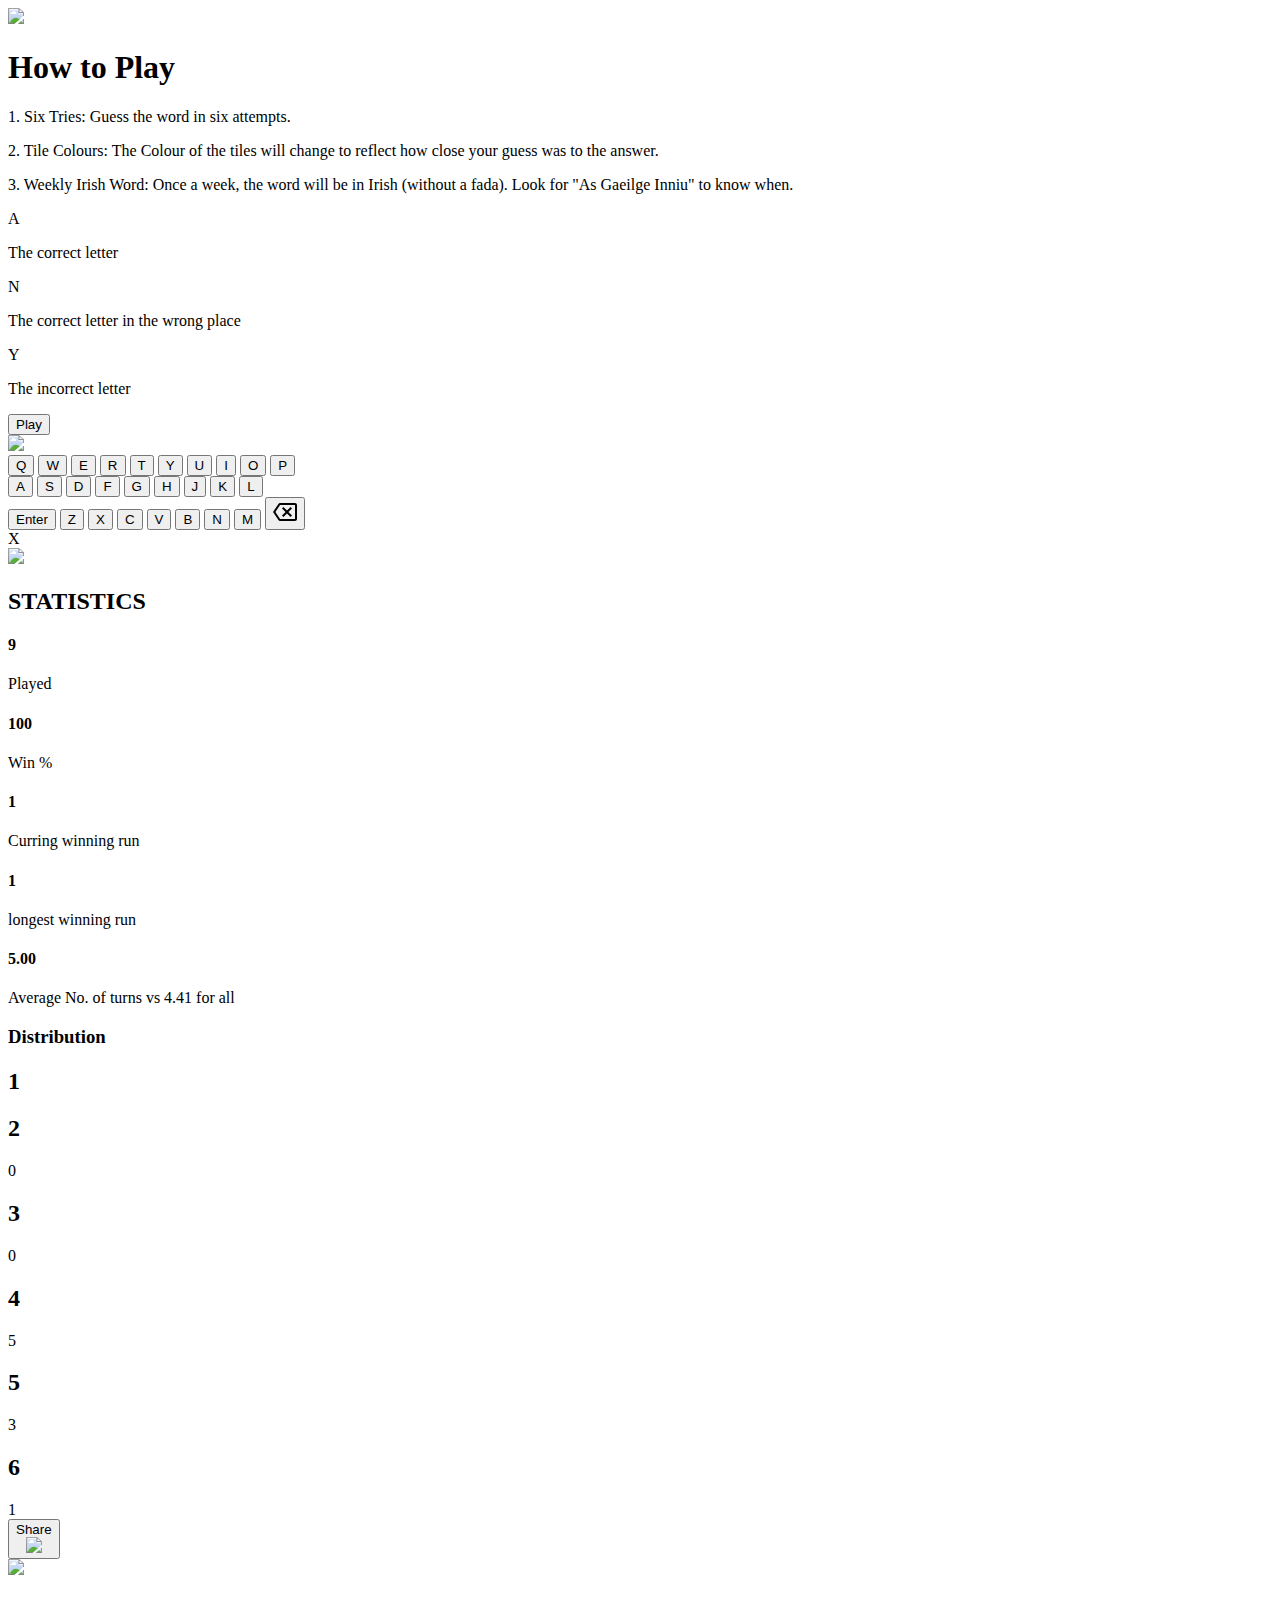
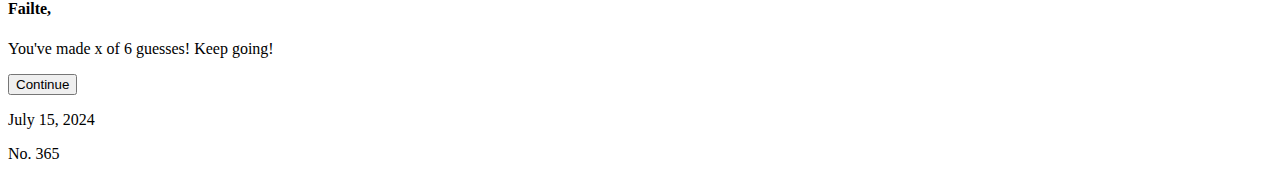
==== index.html @ 5c4694e7 "fixed a flicker that happened when loading the page" ====
<!DOCTYPE html>
<html lang="en">
<head>
    <meta charset="UTF-8">
    <meta name="viewport" content="width=device-width, initial-scale=1.0">
    <link rel="stylesheet" href="styles.css">
    <script src="script.js" defer></script>
    <title>Focail</title>
</head>
<body>
    <div id="info" class="page">
        <div class="centered">
        <div class="box left">
            <div class="header">
                <img src="Focail_horizontal.svg" class="focail">
                <div>
                    <a onclick="showPage('stats')">
                        <object data="ranking.png" class="icon"></object>
                    </a>
                </div>
            </div>
        </div>
        </div>
        <div class="underline"></div>
        <div class="text-box">
            <h1>
                How to Play
            </h1>
            <p class="reduced-margin-bottom">
                <span class="bold">1. Six Tries: </span> Guess the word in six attempts.
            </p>
            <p class="reduced-margin-bottom">
                <span class="bold">2. Tile Colours: </span> The Colour of the tiles will change to reflect how close your guess was to the answer.
            </p>
            <p class="reduced-margin-bottom">
                <span class="bold">3. Weekly Irish Word: </span> Once a week, the word will be in Irish (without a fada). Look for "As Gaeilge Inniu" to know when.
            </p>
        </div>
        <div class="box left reduced-margin-bottom">
            <div class="tile dummy" data-state="correct">A</div>
            <p class="text-box small">
                The correct letter
            </p>
        </div>
        <div class="box left reduced-margin-bottom">
            <div class="tile dummy" data-state="wrong-location">N</div>
            <p class="text-box small">
                The correct letter in the wrong place
            </p>
        </div>
        <div class="box left reduced-margin-bottom">
            <div class="tile dummy" data-state="wrong">Y</div>
            <p class="text-box small">
                The incorrect letter
            </p>
        </div>
        <div class="centered">
            <button class="button play" onclick="showPage('game')">Play</button>
        </div>
    </div>
    <div id="game" class="page">
        <div class="alert-container" data-alert-container></div>
        <div class="centered">
            <div class="box left">
                <div class="header">
                    <img src="Focail_horizontal.svg" class="focail">
                    <div>
                        <a onclick="showPage('info')">
                            <object data="question-mark.png" class="icon"></object>
                        </a>
                    </div>
                    <div>
                        <a onclick="showPage('stats')">
                            <object data="ranking.png" class="icon"></object>
                        </a>
                    </div>
                    <div data-language-badge></div>
                </div>
            </div>
        </div>
        <div class="underline"></div>
        <div class="guess-grid" data-guess-grid>
            <div class="tile"></div>
            <div class="tile"></div>
            <div class="tile"></div>
            <div class="tile"></div>
            <div class="tile"></div>
            <div class="tile"></div>
            <div class="tile"></div>
            <div class="tile"></div>
            <div class="tile"></div>
            <div class="tile"></div>
            <div class="tile"></div>
            <div class="tile"></div>
            <div class="tile"></div>
            <div class="tile"></div>
            <div class="tile"></div>
            <div class="tile"></div>
            <div class="tile"></div>
            <div class="tile"></div>
            <div class="tile"></div>
            <div class="tile"></div>
            <div class="tile"></div>
            <div class="tile"></div>
            <div class="tile"></div>
            <div class="tile"></div>
            <div class="tile"></div>
            <div class="tile"></div>
            <div class="tile"></div>
            <div class="tile"></div>
            <div class="tile"></div>
            <div class="tile"></div>
        </div>
        <div class="keyboard" data-keyboard>
            <button class="key" data-key="Q">Q</button>
            <button class="key" data-key="W">W</button>
            <button class="key" data-key="E">E</button>
            <button class="key" data-key="R">R</button>
            <button class="key" data-key="T">T</button>
            <button class="key" data-key="Y">Y</button>
            <button class="key" data-key="U">U</button>
            <button class="key" data-key="I">I</button>
            <button class="key" data-key="O">O</button>
            <button class="key" data-key="P">P</button>
            <div class="space"></div>
            <button class="key" data-key="A">A</button>
            <button class="key" data-key="S">S</button>
            <button class="key" data-key="D">D</button>
            <button class="key" data-key="F">F</button>
            <button class="key" data-key="G">G</button>
            <button class="key" data-key="H">H</button>
            <button class="key" data-key="J">J</button>
            <button class="key" data-key="K">K</button>
            <button class="key" data-key="L">L</button>
            <div class="space"></div>
            <button data-enter class="key large">Enter</button>
            <button class="key" data-key="Z">Z</button>
            <button class="key" data-key="X">X</button>
            <button class="key" data-key="C">C</button>
            <button class="key" data-key="V">V</button>
            <button class="key" data-key="B">B</button>
            <button class="key" data-key="N">N</button>
            <button class="key" data-key="M">M</button>
            <button data-delete class="key large">
                <svg xmlns="http://www.w3.org/2000/svg" height="24" viewBox="0 0 24 24" width="24">
                    <path fill="var(--color-tone-1)"
                        d="M22 3H7c-.69 0-1.23.35-1.59.88L0 12l5.41 8.11c.36.53.9.89 1.59.89h15c1.1 0 2-.9 2-2V5c0-1.1-.9-2-2-2zm0 16H7.07L2.4 12l4.66-7H22v14zm-11.59-2L14 13.41 17.59 17 19 15.59 15.41 12 19 8.41 17.59 7 14 10.59 10.41 7 9 8.41 12.59 12 9 15.59z">
                    </path>
                </svg>
            </button>
        </div>
    </div>
    <div id="stats" class="page">
        <div class="alert-container stats" data-stats-alert-container></div>
        <div class="box right">
            <a onclick="showLast()">X</a>
        </div>
        <div class="centered">
            <img src="Focail_centered.svg" class="focail-large">
        </div>
        <div class="box left">
            <h2>
                STATISTICS
            </h2>
        </div>
        <div class="stats-grid">
            <div class="statistic">
                <h4 class="statistic-data">9</h4>
                <p class="statistic-label">Played</p>
            </div>
            <div class="statistic">
                <h4 class="statistic-data">100</h4>
                <p class="statistic-label">Win %</p>
            </div>
            <div class="statistic">
                <h4 class="statistic-data">1</h4>
                <p class="statistic-label">Curring winning run</p>
            </div>
            <div class="statistic">
                <h4 class="statistic-data">1</h4>
                <p class="statistic-label">longest winning run</p>
            </div>
            <div class="statistic large">
                <h4 class="statistic-data">5.00</h4>
                <p class="statistic-label">Average No. of turns vs 4.41 for all</p>
            </div>
        </div>
        <div class="box left">
            <h3>
                Distribution
            </h3>
        </div>
        <div class="stat-bar-grid">
            <div class="box left">
                <h2>1&nbsp;</h2>
                <div class="stat-bar" style="--width: 1em">
                    
                </div>
            </div>
            <div class="box left">
                <h2>2&nbsp;</h2>
                <div class="stat-bar" style="--width: 1em">0</div>
            </div>
            <div class="box left">
                <h2>3&nbsp;</h2>
                <div class="stat-bar" style="--width: 1em">0</div>
            </div>
            <div class="box left">
                <h2>4&nbsp;</h2>
                <div class="stat-bar last" style="--width: 18em">5</div>
            </div>
            <div class="box left">
                <h2>5&nbsp;</h2>
                <div class="stat-bar" style="--width: 10em">3</div>
            </div>
            <div class="box left">
                <h2>6&nbsp;</h2>
                <div class="stat-bar" style="--width: 4em">1</div>
            </div>
        </div>
        <div class="centered">
            <button class="button share" onclick="pressShare()">
                <div></div>
                <div>Share</div>
                <img src="share-icon.png" class="share-icon">
            </button>
        </div>
    </div>
    <div id="welcome-back" class="page">
        <div class="centered">
            <img src="Focail_centered.svg" class="focail-large">
        </div>
        <div class="text-box">
            <h4 class="centered">
                Failte,
            </h4>
            <p class="return-message centered" data-return-message>
                You've made x of 6 guesses! Keep going!
            </p>
        </div>
        <div class="centered">
            <button class="button play" onclick="showPage('game')">Continue</button>
        </div>
        <p class="return-info centered" data-return-date>
            July 15, 2024
        </p>
        <p class="return-info centered" data-return-number>
            No. 365
        </p>
    </div>
</body>
</html>
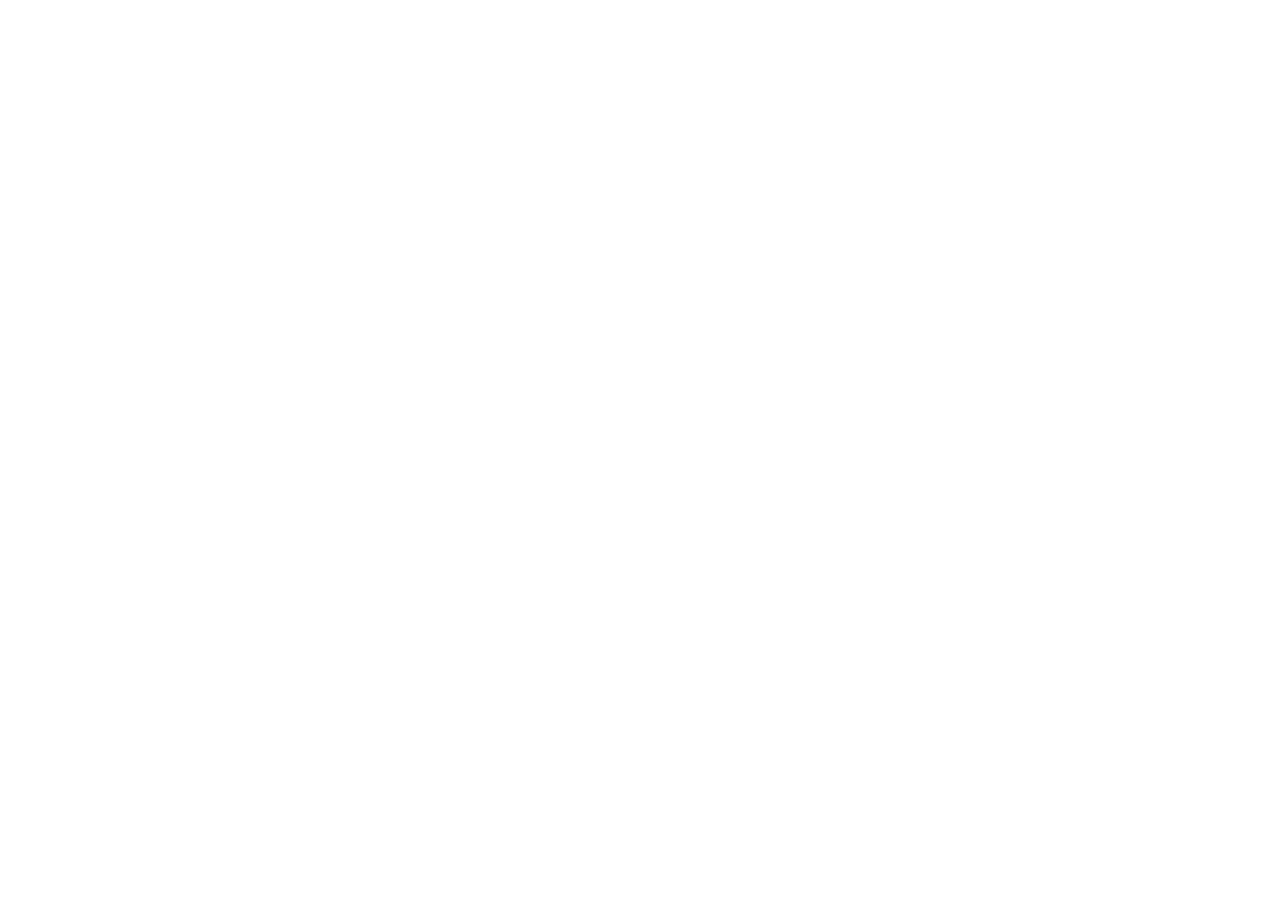
==== commit ebb6664f: "fixing data storage for guesses, implementing replay button, and implementing 'onFirstCompletion' ev" ====
--- a/index.html
+++ b/index.html
@@ -75,6 +75,9 @@
                         </a>
                     </div>
                     <div data-language-badge></div>
+                    <div class="centered hide" data-replay-button>
+                        <button class="button replay" onclick="playAgain()">Replay</button>
+                    </div>
                 </div>
             </div>
         </div>
--- a/styles.css
+++ b/styles.css
@@ -0,0 +1,497 @@
+*,
+*::after,
+*::before {
+    box-sizing: border-box;
+    font-family: Arial;
+}
+
+body {
+    background-color: white;
+    display: flex;
+    flex-direction: column;
+    align-items: center;
+    min-height: 100vh;
+    margin: 0;
+    padding: 1em;
+    font-size: clamp(.5rem, 2.5vmin, 1.5rem);
+}
+
+svg {
+    pointer-events: none;
+}
+
+a {
+    font-weight: bold;
+    color: black;
+    cursor: pointer;
+}
+
+a:link {
+    text-decoration: none;
+}
+
+a:visited {
+    text-decoration: none;
+}
+
+a:hover {
+    text-decoration: none;
+}
+
+a:active {
+    text-decoration: none;
+}
+
+.hide {
+    visibility: hidden;
+    position: absolute;
+}
+
+.show {
+    visibility: visible;
+    position: relative;
+}
+
+.page {
+    visibility: hidden;
+    position: absolute;
+}
+
+.page.active {
+    visibility: visible;
+    position: relative;
+}
+
+.centered {
+    display: flex;
+    justify-content: center;
+    align-items: center;
+    text-align: center;
+}
+
+.header {
+    display: inline-flex;
+    gap: 1em;
+    height: 1.5em;
+    justify-content: center;
+    align-items: center;
+}
+
+.focail {
+    color: black;
+    height: auto;
+    width: 8em;
+}
+
+.focail-large {
+    width: 7em;
+    display: flex;
+    justify-content: center;
+    align-items: center;
+    text-align: center;
+    margin-top: 1em;
+    margin-bottom: 1em;
+}
+
+.badge {
+    height: 5em;
+    width: 5em;
+    user-select: none;
+}
+
+.icon {
+    height: 1.25em;
+    margin-top: 50%;
+    user-select: none;
+}
+
+.underline {
+    width: 19em;
+    margin: .5em auto 0;
+    height: 2px;
+    background: hsl(209, 7%, 78%);
+}
+
+.button {
+    height: 2.1em;
+    background: black;
+    border: none;
+    border-radius: .25em;
+    font-weight: bold;
+    font-size: 1.1em;
+    justify-content: center;
+    color: white;
+    cursor: pointer;
+}
+
+.button.play {
+    width: 9em;
+    margin-top: 2em;
+}
+
+.button.share {
+    width: 13em;
+    margin-top: 1.95em;
+    display: grid;
+    grid-template-columns: repeat(3, 3em);
+    justify-items: center;
+    align-items: center;
+}
+
+.button.replay {
+    font-size: 1em;
+    height: 2em;
+    width: 5em;
+    margin-bottom: .25em;
+}
+
+.share-icon {
+    width: auto;
+    height: 1.25em;
+}
+
+h1 {
+    font-weight: bold;
+    font-size: 1.35em;
+    margin-bottom: -0.5em;
+}
+
+h2 {
+    font-weight: bold;
+    font-size: 1em;
+    margin-bottom: -0.5em;
+}
+
+h3 {
+    font-family: 'Times New Roman', Times, serif;
+    font-weight: bold;
+    font-size: 1.35em;
+    margin-bottom: -0.5em;
+}
+
+h4 {
+    font-family: 'Times New Roman', Times, serif;
+    font-weight: bold;
+    font-size: 3em;
+    margin-bottom: 0em;
+}
+
+.bold {
+    font-weight: bold;
+}
+
+.reduced-margin-bottom {
+    margin-bottom: -.3em;
+}
+
+.return-message {
+    font-size: 2em;
+    margin-bottom: -1em;
+}
+
+.return-info {
+    font-size: .85em;
+    margin-bottom: -0.8em;
+}
+
+.box {
+    display: flex;
+    align-items: center;
+    text-align: center;
+    width: 18.5em;
+}
+
+.box.left {
+    justify-content: left;
+}
+
+.box.right {
+    justify-content: right;
+}
+
+.statistic {
+    display: inline;
+    border-color: black;
+    width: auto;
+    height: auto;
+    grid-column: span 1;
+    justify-content: center;
+    align-items: center;
+    text-align: center;
+}
+
+.statistic.large{
+    grid-column: span 2;
+}
+
+.statistic-data {
+    font-size: 1.25em;
+    margin-bottom: -.5em;
+}
+
+.statistic-label {
+    font-size: 1em;
+}
+
+.stats-grid {
+    display: grid;
+    justify-content: center;
+    align-content: center;
+    grid-template-columns: repeat(3, 6em);
+    grid-template-rows: repeat(2, 4.25em);
+    gap: .5em;
+    margin-bottom: 1em;
+    margin-top: -.5em;
+}
+
+.stat-bar-grid {
+    display: grid;
+    grid-template-rows: repeat(6, 1em);
+    gap: 0.5em;
+    margin-bottom: .5em;
+    margin-top: .6em;
+}
+
+.stat-bar {
+    width: var(--width, 20em);
+    height: auto;
+    background: hsl(0, 0%, 50%);
+    text-align: right;
+    font-weight: bold;
+    margin-top: 1.4em;
+    color: white;
+    padding-right: .25em;
+}
+
+.stat-bar.last {
+    background: hsl(178, 100%, 19%);
+}
+
+.text-box {
+    margin-top: 2em;
+    margin-bottom: 2em;
+    width: 21em;
+    height: auto;
+    font-size: .9em;
+}
+
+.text-box.small {
+    width: 10em;
+}
+
+.keyboard {
+    display: grid;
+    grid-template-columns: repeat(20, minmax(auto, .75em));
+    grid-auto-rows: 3em;
+    gap: .25em;
+    justify-content: center;
+}
+
+.key {
+    font-size: inherit;
+    font-weight: bold;
+    grid-column: span 2;
+    border: none;
+    padding: 0;
+    display: flex;
+    justify-content: center;
+    align-items: center;
+    background-color: hsl(
+        var(--hue, 209),
+        var(--saturation, 7%),
+        calc(var(--lightness-offset, 0% ) + var(--lightness, 78%))
+    );
+    color: black;
+    fill: black;
+    text-transform: uppercase;
+    border-radius: .25em;
+    cursor: pointer;
+    user-select: none;
+}
+
+.key.large {
+    font-size: .6em;
+    grid-column: span 3;
+}
+
+.key>svg {
+    width: 1.75em;
+    height: 1.75em;
+}
+
+.key:hover, .key:focus {
+    --lightness-offset: 10%;
+}
+
+.key.wrong {
+    color: white;
+    --hue: 0;
+    --saturation: 0%;
+    --lightness: 50%;
+}
+
+.key.wrong-location{
+    color: white;
+    --hue: 9;
+    --saturation: 80%;
+    --lightness: 56%;
+}
+
+.key.correct {
+    color: white;
+    --hue: 178;
+    --saturation: 100%;
+    --lightness: 19%;
+}
+
+.guess-grid {
+    display: grid;
+    justify-content: center;
+    align-content: center;
+    grid-template-columns: repeat(5, 3.5em);
+    grid-template-rows: repeat(6, 3.5em);
+    gap: .25em;
+    margin-bottom: .5em;
+    margin-top: .5em;
+}
+
+.tile {
+    font-size: 2em;
+    color: white;
+    border: .05em solid black;
+    text-transform: uppercase;
+    font-weight: bold;
+    display: flex;
+    justify-content: center;
+    align-items: center;
+    user-select: none;
+    transition: transform 250ms linear;
+}
+
+.tile.dummy {
+    width: 1.75em;
+    height: 1.75em;
+    margin-right: 1.5em;
+}
+
+.tile[data-state="next"]{
+    border: .05em dashed black;
+}
+
+.tile[data-state="active"]{
+    border-color: hsl(200, 1%, 34%);
+    color: black;
+}
+
+.tile[data-state="wrong"] {
+    border: none;
+    background-color: hsl(0, 0%, 50%);
+}
+
+.tile[data-state="wrong-location"] {
+    border: none;
+    background-color: hsl(9, 80%, 56%);
+}
+
+.tile[data-state="correct"] {
+    border: none;
+    background-color: hsl(178, 100%, 19%);
+}
+
+.shake {
+    animation: shake 250ms ease-in-out;
+}
+
+.tile.dance {
+    animation: dance 500ms ease-in-out;
+}
+
+.tile.flip {
+    transform: rotateX(90deg);
+}
+
+@keyframes shake {
+    10% {
+        transform: translateX(-5%);
+    }
+
+    30% {
+        transform: translateX(5%);
+    }
+
+    50% {
+        transform: translateX(-7.5%);
+    }
+
+    70% {
+        transform: translateX(7.5%);
+    }
+
+    90% {
+        transform: translateX(-5%);
+    }
+
+    100% {
+        transform: translateX(0);
+    }
+}
+
+@keyframes dance {
+    20% {
+        transform: translateY(-50%);
+    }
+
+    40% {
+        transform: translateY(5%);
+    }
+
+    60% {
+        transform: translateY(-25%);
+    }
+
+    80% {
+        transform: translateY(2.5%);
+    }
+
+    90% {
+        transform: translateY(-5%);
+    }
+
+    100% {
+        transform: translateY(0%);
+    }
+}
+
+.alert-container {
+    position: fixed;
+    top: 10vh;
+    left: 50vw;
+    transform: translateX(-50%);
+    z-index: 1;
+    display: flex;
+    flex-direction: column;
+    align-items: center;
+}
+
+.alert-container.stats {
+    top: auto;
+    bottom: 19vh;
+}
+
+.alert {
+    pointer-events: none;
+    background-color: hsl(204, 7%, 85%);
+    padding: .75em;
+    border-radius: .25em;
+    opacity: 1;
+    transition: opacity 500ms ease-in-out;
+    margin-bottom: .5em;
+}
+
+.alert:last-child {
+    margin-bottom: 0;
+}
+
+.alert.hide {
+    opacity: 0;
+}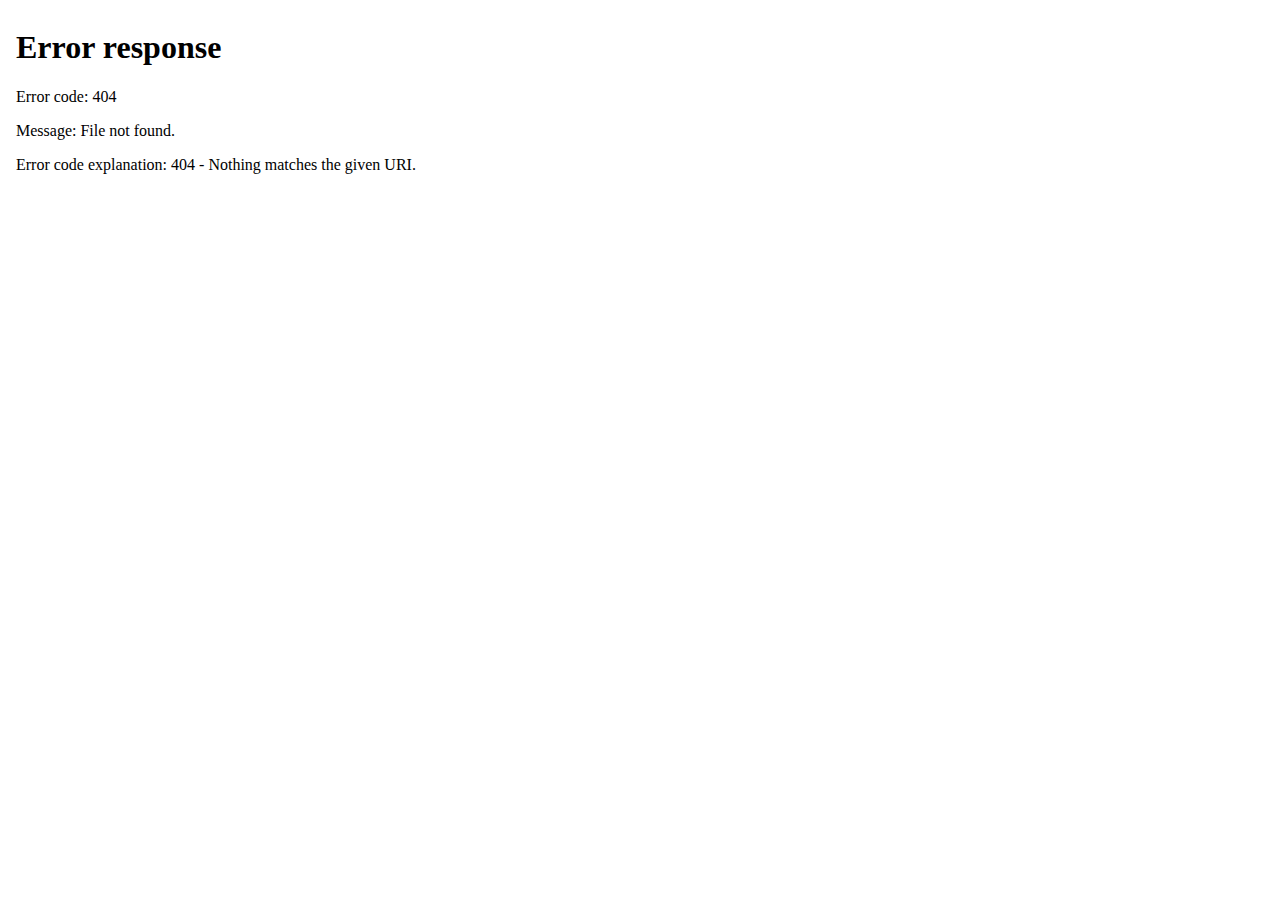
==== commit 4692f6c3: "updating iframe width" ====
--- a/index.html
+++ b/index.html
@@ -3,253 +3,14 @@
 <head>
     <meta charset="UTF-8">
     <meta name="viewport" content="width=device-width, initial-scale=1.0">
-    <link rel="stylesheet" href="styles.css">
-    <script src="script.js" defer></script>
-    <title>Focail</title>
+    <title>Document</title>
 </head>
 <body>
-    <div id="info" class="page">
-        <div class="centered">
-        <div class="box left">
-            <div class="header">
-                <img src="Focail_horizontal.svg" class="focail">
-                <div>
-                    <a onclick="showPage('stats')">
-                        <object data="ranking.png" class="icon"></object>
-                    </a>
-                </div>
-            </div>
-        </div>
-        </div>
-        <div class="underline"></div>
-        <div class="text-box">
-            <h1>
-                How to Play
-            </h1>
-            <p class="reduced-margin-bottom">
-                <span class="bold">1. Six Tries: </span> Guess the word in six attempts.
-            </p>
-            <p class="reduced-margin-bottom">
-                <span class="bold">2. Tile Colours: </span> The Colour of the tiles will change to reflect how close your guess was to the answer.
-            </p>
-            <p class="reduced-margin-bottom">
-                <span class="bold">3. Weekly Irish Word: </span> Once a week, the word will be in Irish (without a fada). Look for "As Gaeilge Inniu" to know when.
-            </p>
-        </div>
-        <div class="box left reduced-margin-bottom">
-            <div class="tile dummy" data-state="correct">A</div>
-            <p class="text-box small">
-                The correct letter
-            </p>
-        </div>
-        <div class="box left reduced-margin-bottom">
-            <div class="tile dummy" data-state="wrong-location">N</div>
-            <p class="text-box small">
-                The correct letter in the wrong place
-            </p>
-        </div>
-        <div class="box left reduced-margin-bottom">
-            <div class="tile dummy" data-state="wrong">Y</div>
-            <p class="text-box small">
-                The incorrect letter
-            </p>
-        </div>
-        <div class="centered">
-            <button class="button play" onclick="showPage('game')">Play</button>
-        </div>
-    </div>
-    <div id="game" class="page">
-        <div class="alert-container" data-alert-container></div>
-        <div class="centered">
-            <div class="box left">
-                <div class="header">
-                    <img src="Focail_horizontal.svg" class="focail">
-                    <div>
-                        <a onclick="showPage('info')">
-                            <object data="question-mark.png" class="icon"></object>
-                        </a>
-                    </div>
-                    <div>
-                        <a onclick="showPage('stats')">
-                            <object data="ranking.png" class="icon"></object>
-                        </a>
-                    </div>
-                    <div data-language-badge></div>
-                    <div class="centered hide" data-replay-button>
-                        <button class="button replay" onclick="playAgain()">Replay</button>
-                    </div>
-                </div>
-            </div>
-        </div>
-        <div class="underline"></div>
-        <div class="guess-grid" data-guess-grid>
-            <div class="tile"></div>
-            <div class="tile"></div>
-            <div class="tile"></div>
-            <div class="tile"></div>
-            <div class="tile"></div>
-            <div class="tile"></div>
-            <div class="tile"></div>
-            <div class="tile"></div>
-            <div class="tile"></div>
-            <div class="tile"></div>
-            <div class="tile"></div>
-            <div class="tile"></div>
-            <div class="tile"></div>
-            <div class="tile"></div>
-            <div class="tile"></div>
-            <div class="tile"></div>
-            <div class="tile"></div>
-            <div class="tile"></div>
-            <div class="tile"></div>
-            <div class="tile"></div>
-            <div class="tile"></div>
-            <div class="tile"></div>
-            <div class="tile"></div>
-            <div class="tile"></div>
-            <div class="tile"></div>
-            <div class="tile"></div>
-            <div class="tile"></div>
-            <div class="tile"></div>
-            <div class="tile"></div>
-            <div class="tile"></div>
-        </div>
-        <div class="keyboard" data-keyboard>
-            <button class="key" data-key="Q">Q</button>
-            <button class="key" data-key="W">W</button>
-            <button class="key" data-key="E">E</button>
-            <button class="key" data-key="R">R</button>
-            <button class="key" data-key="T">T</button>
-            <button class="key" data-key="Y">Y</button>
-            <button class="key" data-key="U">U</button>
-            <button class="key" data-key="I">I</button>
-            <button class="key" data-key="O">O</button>
-            <button class="key" data-key="P">P</button>
-            <div class="space"></div>
-            <button class="key" data-key="A">A</button>
-            <button class="key" data-key="S">S</button>
-            <button class="key" data-key="D">D</button>
-            <button class="key" data-key="F">F</button>
-            <button class="key" data-key="G">G</button>
-            <button class="key" data-key="H">H</button>
-            <button class="key" data-key="J">J</button>
-            <button class="key" data-key="K">K</button>
-            <button class="key" data-key="L">L</button>
-            <div class="space"></div>
-            <button data-enter class="key large">Enter</button>
-            <button class="key" data-key="Z">Z</button>
-            <button class="key" data-key="X">X</button>
-            <button class="key" data-key="C">C</button>
-            <button class="key" data-key="V">V</button>
-            <button class="key" data-key="B">B</button>
-            <button class="key" data-key="N">N</button>
-            <button class="key" data-key="M">M</button>
-            <button data-delete class="key large">
-                <svg xmlns="http://www.w3.org/2000/svg" height="24" viewBox="0 0 24 24" width="24">
-                    <path fill="var(--color-tone-1)"
-                        d="M22 3H7c-.69 0-1.23.35-1.59.88L0 12l5.41 8.11c.36.53.9.89 1.59.89h15c1.1 0 2-.9 2-2V5c0-1.1-.9-2-2-2zm0 16H7.07L2.4 12l4.66-7H22v14zm-11.59-2L14 13.41 17.59 17 19 15.59 15.41 12 19 8.41 17.59 7 14 10.59 10.41 7 9 8.41 12.59 12 9 15.59z">
-                    </path>
-                </svg>
-            </button>
-        </div>
-    </div>
-    <div id="stats" class="page">
-        <div class="alert-container stats" data-stats-alert-container></div>
-        <div class="box right">
-            <a onclick="showLast()">X</a>
-        </div>
-        <div class="centered">
-            <img src="Focail_centered.svg" class="focail-large">
-        </div>
-        <div class="box left">
-            <h2>
-                STATISTICS
-            </h2>
-        </div>
-        <div class="stats-grid">
-            <div class="statistic">
-                <h4 class="statistic-data">9</h4>
-                <p class="statistic-label">Played</p>
-            </div>
-            <div class="statistic">
-                <h4 class="statistic-data">100</h4>
-                <p class="statistic-label">Win %</p>
-            </div>
-            <div class="statistic">
-                <h4 class="statistic-data">1</h4>
-                <p class="statistic-label">Curring winning run</p>
-            </div>
-            <div class="statistic">
-                <h4 class="statistic-data">1</h4>
-                <p class="statistic-label">longest winning run</p>
-            </div>
-            <div class="statistic large">
-                <h4 class="statistic-data">5.00</h4>
-                <p class="statistic-label">Average No. of turns vs 4.41 for all</p>
-            </div>
-        </div>
-        <div class="box left">
-            <h3>
-                Distribution
-            </h3>
-        </div>
-        <div class="stat-bar-grid">
-            <div class="box left">
-                <h2>1&nbsp;</h2>
-                <div class="stat-bar" style="--width: 1em">
-                    
-                </div>
-            </div>
-            <div class="box left">
-                <h2>2&nbsp;</h2>
-                <div class="stat-bar" style="--width: 1em">0</div>
-            </div>
-            <div class="box left">
-                <h2>3&nbsp;</h2>
-                <div class="stat-bar" style="--width: 1em">0</div>
-            </div>
-            <div class="box left">
-                <h2>4&nbsp;</h2>
-                <div class="stat-bar last" style="--width: 18em">5</div>
-            </div>
-            <div class="box left">
-                <h2>5&nbsp;</h2>
-                <div class="stat-bar" style="--width: 10em">3</div>
-            </div>
-            <div class="box left">
-                <h2>6&nbsp;</h2>
-                <div class="stat-bar" style="--width: 4em">1</div>
-            </div>
-        </div>
-        <div class="centered">
-            <button class="button share" onclick="pressShare()">
-                <div></div>
-                <div>Share</div>
-                <img src="share-icon.png" class="share-icon">
-            </button>
-        </div>
-    </div>
-    <div id="welcome-back" class="page">
-        <div class="centered">
-            <img src="Focail_centered.svg" class="focail-large">
-        </div>
-        <div class="text-box">
-            <h4 class="centered">
-                Failte,
-            </h4>
-            <p class="return-message centered" data-return-message>
-                You've made x of 6 guesses! Keep going!
-            </p>
-        </div>
-        <div class="centered">
-            <button class="button play" onclick="showPage('game')">Continue</button>
-        </div>
-        <p class="return-info centered" data-return-date>
-            July 15, 2024
-        </p>
-        <p class="return-info centered" data-return-number>
-            No. 365
-        </p>
-    </div>
+    <iframe data-src="index2.html" id="crosswords"
+        allow="autoplay; fullscreen *; geolocation; microphone; camera; midi; monetization; xr-spatial-tracking; gamepad; gyroscope; accelerometer; xr; cross-origin-isolated"
+        sandbox="allow-forms allow-scripts allow-same-origin allow-modals allow-popups allow-popups-to-escape-sandbox"
+        scrolling="no" src="index2.html"
+        style="width:100%; height:700px; border: 0px; overflow:hidden;">
+    </iframe>
 </body>
 </html>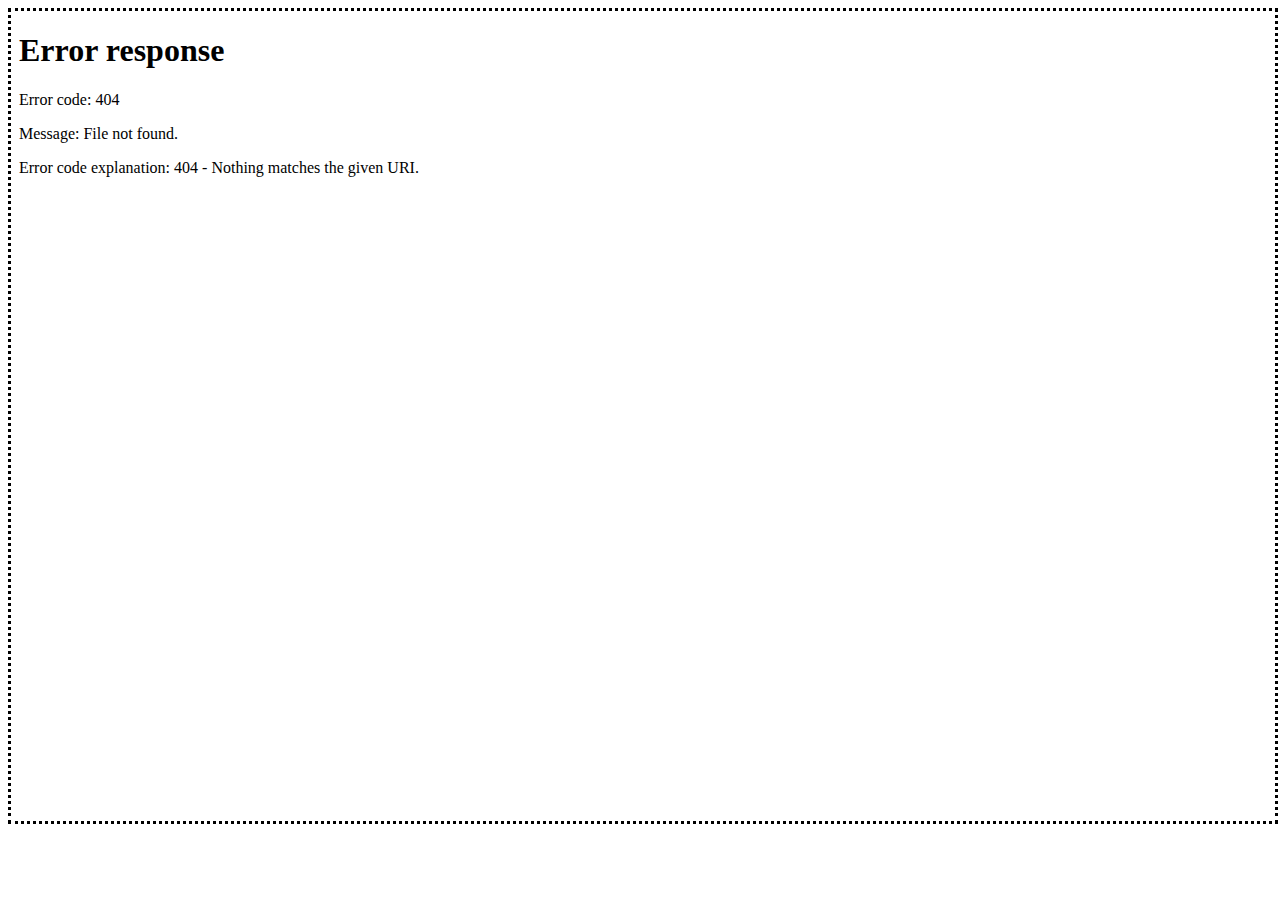
==== commit c89876d7: "changing height of iframe to use vh" ====
--- a/index.html
+++ b/index.html
@@ -10,7 +10,7 @@
         allow="autoplay; fullscreen *; geolocation; microphone; camera; midi; monetization; xr-spatial-tracking; gamepad; gyroscope; accelerometer; xr; cross-origin-isolated"
         sandbox="allow-forms allow-scripts allow-same-origin allow-modals allow-popups allow-popups-to-escape-sandbox"
         scrolling="no" src="index2.html"
-        style="width:100%; height:700px; border: 0px; overflow:hidden;">
+        style="width:100%; height: 90vh; border: 0px; overflow:hidden; border: dotted;">
     </iframe>
 </body>
 </html>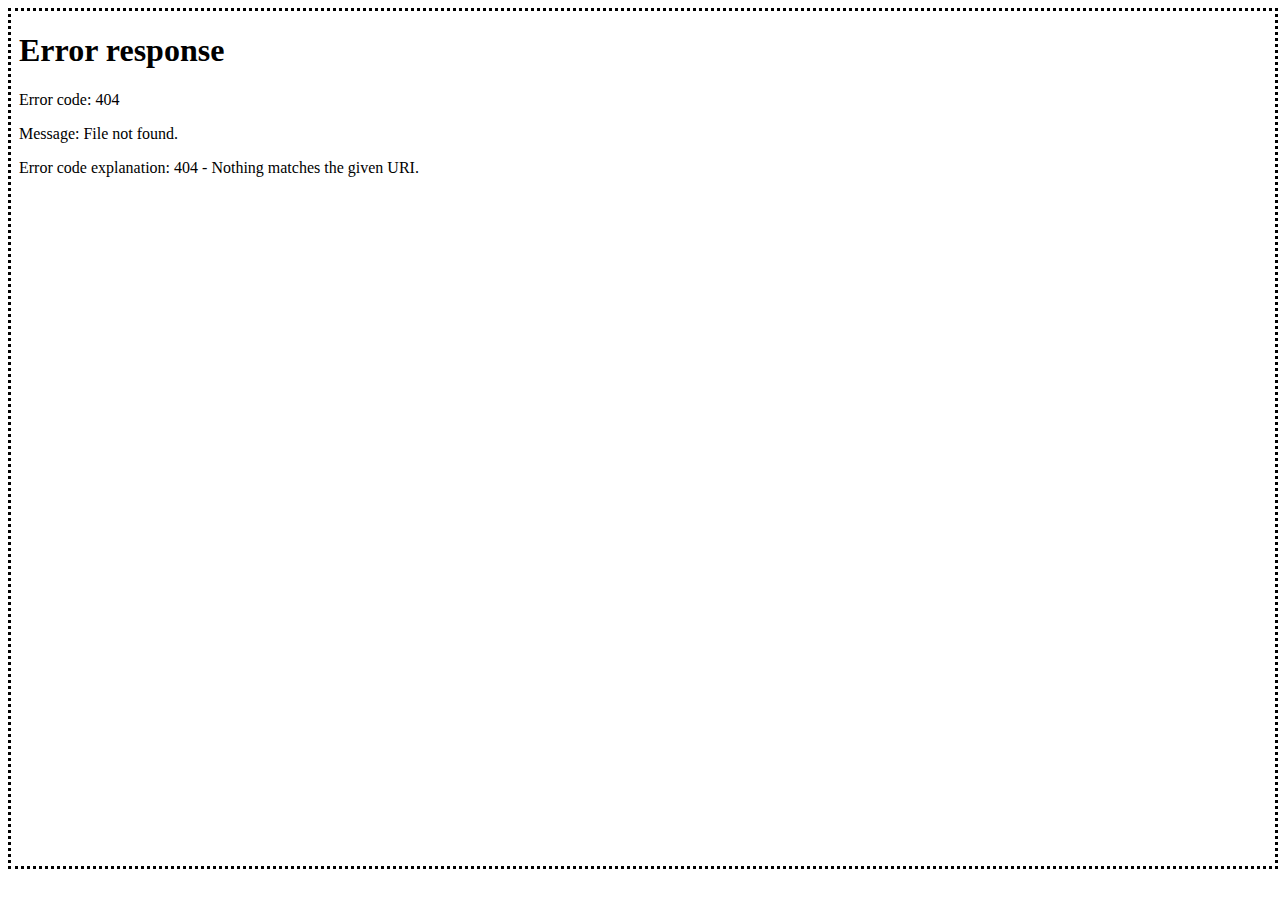
==== commit 79a3e949: "95vh iframe height" ====
--- a/index.html
+++ b/index.html
@@ -10,7 +10,7 @@
         allow="autoplay; fullscreen *; geolocation; microphone; camera; midi; monetization; xr-spatial-tracking; gamepad; gyroscope; accelerometer; xr; cross-origin-isolated"
         sandbox="allow-forms allow-scripts allow-same-origin allow-modals allow-popups allow-popups-to-escape-sandbox"
         scrolling="no" src="index2.html"
-        style="width:100%; height: 90vh; border: 0px; overflow:hidden; border: dotted;">
+        style="width:100%; height: 95vh; border: 0px; overflow:hidden; border: dotted;">
     </iframe>
 </body>
 </html>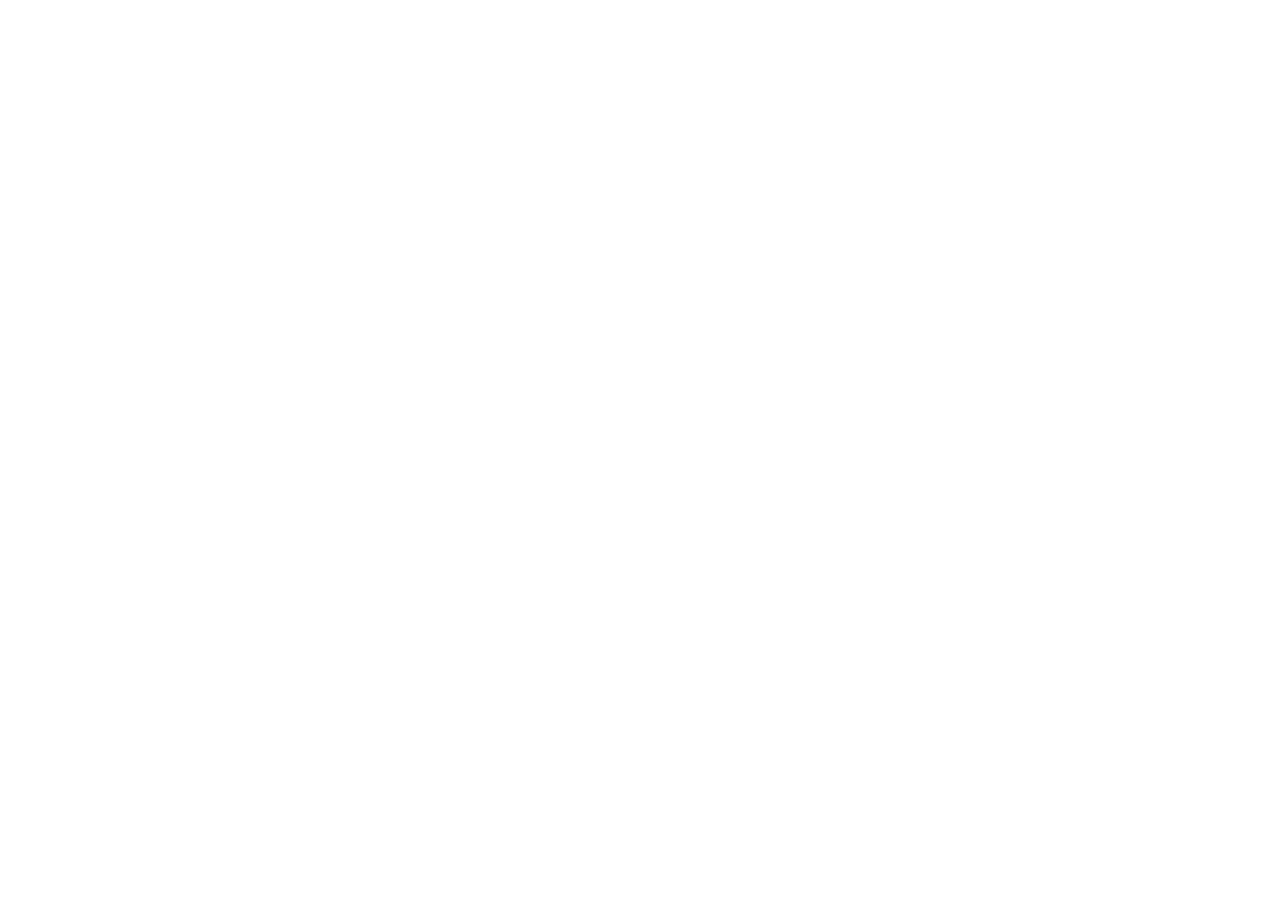
==== commit 9ee48134: "updating some copy errors on stats screen, and info page" ====
--- a/index.html
+++ b/index.html
@@ -3,14 +3,270 @@
 <head>
     <meta charset="UTF-8">
     <meta name="viewport" content="width=device-width, initial-scale=1.0">
-    <title>Document</title>
+    <link rel="stylesheet" href="styles.css">
+    <script src="script.js" defer></script>
+    <title>Focail</title>
+    <base target="_blank">
 </head>
 <body>
-    <iframe data-src="index2.html" id="crosswords"
-        allow="autoplay; fullscreen *; geolocation; microphone; camera; midi; monetization; xr-spatial-tracking; gamepad; gyroscope; accelerometer; xr; cross-origin-isolated"
-        sandbox="allow-forms allow-scripts allow-same-origin allow-modals allow-popups allow-popups-to-escape-sandbox"
-        scrolling="no" src="index2.html"
-        style="width:100%; height: 95vh; border: 0px; overflow:hidden; border: dotted;">
-    </iframe>
+    <div id="info" class="page">
+        <div class="centered">
+        <div class="box left">
+            <div class="header">
+                <img src="Focail_horizontal.svg" class="focail">
+                <div>
+                    <a onclick="showPage('stats')">
+                        <img src="stats-icon.svg" class="icon">
+                    </a>
+                </div>
+            </div>
+        </div>
+        </div>
+        <div class="underline"></div>
+        <div class="text-box reduced-margin-bottom">
+            <h1>
+                How to Play
+            </h1>
+            <p class="bold reduced-margin-bottom">
+                Six Tries
+            </p>
+            <p class="info">
+                Guess the word in six attempts.
+            </p>
+            <p class="bold reduced-margin-bottom">
+                Tile Colours
+            </p>
+            <p class="info">
+                The Colour of the tiles will change to reflect how close your guess was to the answer.
+            </p>
+            <p class="bold reduced-margin-bottom">
+                Weekly Irish Word
+            </p>
+            <p class="reduced-margin-bottom info">
+                Once a week, the word will be in Irish (without a fada). Look for "As Gaeilge Inniu" to know when. 
+                    For word that contain a fada, please just type in the corresponding letter e.g <span class="bold">A</span> for <span
+                    class="bold">Á</span>, <span class="bold">E</span> for <span class="bold">É</span>, etc. 
+                    The word list was taken from this <a href="https://github.com/michmech/irish-word-frequency">list</a> created by Michal
+                    Měchura.
+            </p>
+        </div>
+        <div class="box left reduced-margin-bottom">
+            <div class="tile dummy" data-state="correct">A</div>
+            <p class="text-box small">
+                The correct letter
+            </p>
+        </div>
+        <div class="box left reduced-margin-bottom">
+            <div class="tile dummy" data-state="wrong-location">N</div>
+            <p class="text-box small">
+                The correct letter in the wrong place
+            </p>
+        </div>
+        <div class="box left reduced-margin-bottom">
+            <div class="tile dummy" data-state="wrong">Y</div>
+            <p class="text-box small">
+                The incorrect letter
+            </p>
+        </div>
+        <div class="centered">
+            <button class="button play" onclick="showPage('game')">Play</button>
+        </div>
+    </div>
+    <div id="game" class="page">
+        <div class="alert-container" data-alert-container></div>
+        <div class="centered">
+            <div class="box left">
+                <div class="header">
+                    <img src="Focail_horizontal.svg" class="focail">
+                    <div>
+                        <a onclick="showPage('info')">
+                            <img src="info-icon.svg" class="icon">
+                        </a>
+                    </div>
+                    <div>
+                        <a onclick="showPage('stats')">
+                            <img src="stats-icon.svg" class="icon">
+                        </a>
+                    </div>
+                    <div data-language-badge></div>
+                    <div class="centered hide" data-replay-button>
+                        <button class="button replay" onclick="playAgain()">Replay</button>
+                    </div>
+                </div>
+            </div>
+        </div>
+        <div class="underline"></div>
+        <div class="guess-grid" data-guess-grid>
+            <div class="tile"></div>
+            <div class="tile"></div>
+            <div class="tile"></div>
+            <div class="tile"></div>
+            <div class="tile"></div>
+            <div class="tile"></div>
+            <div class="tile"></div>
+            <div class="tile"></div>
+            <div class="tile"></div>
+            <div class="tile"></div>
+            <div class="tile"></div>
+            <div class="tile"></div>
+            <div class="tile"></div>
+            <div class="tile"></div>
+            <div class="tile"></div>
+            <div class="tile"></div>
+            <div class="tile"></div>
+            <div class="tile"></div>
+            <div class="tile"></div>
+            <div class="tile"></div>
+            <div class="tile"></div>
+            <div class="tile"></div>
+            <div class="tile"></div>
+            <div class="tile"></div>
+            <div class="tile"></div>
+            <div class="tile"></div>
+            <div class="tile"></div>
+            <div class="tile"></div>
+            <div class="tile"></div>
+            <div class="tile"></div>
+        </div>
+        <div class="keyboard" data-keyboard>
+            <button class="key" data-key="Q">Q</button>
+            <button class="key" data-key="W">W</button>
+            <button class="key" data-key="E">E</button>
+            <button class="key" data-key="R">R</button>
+            <button class="key" data-key="T">T</button>
+            <button class="key" data-key="Y">Y</button>
+            <button class="key" data-key="U">U</button>
+            <button class="key" data-key="I">I</button>
+            <button class="key" data-key="O">O</button>
+            <button class="key" data-key="P">P</button>
+            <div class="space"></div>
+            <button class="key" data-key="A">A</button>
+            <button class="key" data-key="S">S</button>
+            <button class="key" data-key="D">D</button>
+            <button class="key" data-key="F">F</button>
+            <button class="key" data-key="G">G</button>
+            <button class="key" data-key="H">H</button>
+            <button class="key" data-key="J">J</button>
+            <button class="key" data-key="K">K</button>
+            <button class="key" data-key="L">L</button>
+            <div class="space"></div>
+            <button data-enter class="key large">Enter</button>
+            <button class="key" data-key="Z">Z</button>
+            <button class="key" data-key="X">X</button>
+            <button class="key" data-key="C">C</button>
+            <button class="key" data-key="V">V</button>
+            <button class="key" data-key="B">B</button>
+            <button class="key" data-key="N">N</button>
+            <button class="key" data-key="M">M</button>
+            <button data-delete class="key large">
+                <svg xmlns="http://www.w3.org/2000/svg" height="24" viewBox="0 0 24 24" width="24">
+                    <path fill="var(--color-tone-1)"
+                        d="M22 3H7c-.69 0-1.23.35-1.59.88L0 12l5.41 8.11c.36.53.9.89 1.59.89h15c1.1 0 2-.9 2-2V5c0-1.1-.9-2-2-2zm0 16H7.07L2.4 12l4.66-7H22v14zm-11.59-2L14 13.41 17.59 17 19 15.59 15.41 12 19 8.41 17.59 7 14 10.59 10.41 7 9 8.41 12.59 12 9 15.59z">
+                    </path>
+                </svg>
+            </button>
+        </div>
+    </div>
+    <div id="stats" class="page">
+        <div class="alert-container stats" data-stats-alert-container></div>
+        <div class="box right">
+            <a class="exit" onclick="showLast()">X</a>
+        </div>
+        <div class="centered">
+            <img src="Focail_centered.svg" class="focail-large">
+        </div>
+        <div class="box left">
+            <h2>
+                Your Statistics
+            </h2>
+        </div>
+        <div class="stats-grid">
+            <div class="statistic">
+                <h4 class="statistic-data">9</h4>
+                <p class="statistic-label">Played</p>
+            </div>
+            <div class="statistic">
+                <h4 class="statistic-data">100</h4>
+                <p class="statistic-label">Win %</p>
+            </div>
+            <div class="statistic">
+                <h4 class="statistic-data">1</h4>
+                <p class="statistic-label">Current winning run</p>
+            </div>
+            <div class="statistic">
+                <h4 class="statistic-data">1</h4>
+                <p class="statistic-label">longest winning run</p>
+            </div>
+            <div class="statistic large">
+                <h4 class="statistic-data">5.00</h4>
+                <p class="statistic-label">Average No. of turns vs 4.41 for all</p>
+            </div>
+        </div>
+        <div class="box left">
+            <h3>
+                Distribution
+            </h3>
+        </div>
+        <div class="stat-bar-grid">
+            <div class="box left">
+                <h2>1&nbsp;</h2>
+                <div class="stat-bar" style="--width: 1em">
+                    
+                </div>
+            </div>
+            <div class="box left">
+                <h2>2&nbsp;</h2>
+                <div class="stat-bar" style="--width: 1em">0</div>
+            </div>
+            <div class="box left">
+                <h2>3&nbsp;</h2>
+                <div class="stat-bar" style="--width: 1em">0</div>
+            </div>
+            <div class="box left">
+                <h2>4&nbsp;</h2>
+                <div class="stat-bar last" style="--width: 18em">5</div>
+            </div>
+            <div class="box left">
+                <h2>5&nbsp;</h2>
+                <div class="stat-bar" style="--width: 10em">3</div>
+            </div>
+            <div class="box left">
+                <h2>6&nbsp;</h2>
+                <div class="stat-bar" style="--width: 4em">1</div>
+            </div>
+        </div>
+        <div class="centered">
+            <button class="button share" onclick="pressShare()">
+                <div></div>
+                <div>Share</div>
+                <img src="share-icon.svg" class="share-icon">
+            </button>
+        </div>
+    </div>
+    <div id="welcome" class="page">
+        <div class="centered">
+            <img src="Focail_centered.svg" class="focail-large">
+        </div>
+        <div class="welcome-content">
+            <div class="text-box">
+                <h4 class="centered" data-return-header>
+                    Failte,
+                </h4>
+                <p class="return-message centered" data-return-message>
+                    You've made x of 6 guesses! Keep going!
+                </p>
+            </div>
+            <div class="centered">
+                <button class="button play" onclick="showPage('game')" data-return-button>Continue</button>
+            </div>
+            <p class="return-info centered" data-return-date>
+                July 15, 2024
+            </p>
+            <p class="return-info centered" data-return-number>
+                No. 365
+            </p>
+            <p></p>
+        </div>
+    </div>
 </body>
 </html>--- a/styles.css
+++ b/styles.css
@@ -0,0 +1,537 @@
+*,
+*::after,
+*::before {
+    box-sizing: border-box;
+    font-family: Arial;
+}
+
+body {
+    background-color: white;
+    margin: 0em;
+    padding: 0em;
+    display: flex;
+    flex-direction: column;
+    align-items: center;
+
+    position: relative;
+    height: 100%;
+    width: 100%;
+}
+
+html {
+    font-size: clamp(0.4rem, 2.65vh, 2.5em);
+}
+
+@media screen and (max-width: 500px) {
+    html {
+        font-size: clamp(0.4rem, 4.75vw, 2.5em);
+    }
+}
+
+svg {
+    pointer-events: none;
+}
+
+a.exit {
+    font-weight: bold;
+    color: black;
+    cursor: pointer;
+}
+
+
+a.exit:link {
+    text-decoration: none;
+}
+
+a.exit:visited {
+    text-decoration: none;
+}
+
+a.exit:hover {
+    text-decoration: none;
+}
+
+a.exit:active {
+    text-decoration: none;
+}
+
+.welcome-content {
+    margin-top: 6em;
+}
+
+.hide {
+    visibility: hidden;
+    position: absolute;
+}
+
+.show {
+    visibility: visible;
+    position: relative;
+}
+
+.page {
+    visibility: hidden;
+    position: absolute;
+    margin-top: .5em;
+    padding-top: .5em;
+
+    max-width: 100%;
+    max-height: 100%;
+    overflow: hidden;
+}
+
+.page.active {
+    visibility: visible;
+    position: relative;
+}
+
+.centered {
+    display: flex;
+    justify-content: center;
+    align-items: center;
+    text-align: center;
+}
+
+.header {
+    display: inline-flex;
+    gap: 1em;
+    height: 1.5em;
+    justify-content: center;
+    align-items: center;
+}
+
+.focail {
+    color: black;
+    height: auto;
+    width: 8em;
+}
+
+.focail-large {
+    width: 7em;
+    display: flex;
+    justify-content: center;
+    align-items: center;
+    text-align: center;
+    margin-top: 1em;
+    margin-bottom: 1em;
+}
+
+.badge {
+    height: 5em;
+    width: 5em;
+    user-select: none;
+}
+
+.icon {
+    height: 1.25em;
+    margin-top: .5em;
+    offset-position: 1em;
+    user-select: none;
+    cursor: pointer;
+}
+
+.underline {
+    width: 19em;
+    margin: .5em auto 0;
+    height: 2px;
+    background: hsl(209, 7%, 78%);
+}
+
+.button {
+    height: 2.1em;
+    background: black;
+    border: none;
+    border-radius: .25em;
+    font-weight: bold;
+    font-size: 1.1em;
+    justify-content: center;
+    color: white;
+    cursor: pointer;
+}
+
+.button.play {
+    width: 9em;
+    margin-top: 1.60em;
+}
+
+.button.share {
+    width: 13em;
+    margin-top: 1.95em;
+    display: grid;
+    grid-template-columns: repeat(3, 3em);
+    justify-items: center;
+    align-items: center;
+}
+
+.button.replay {
+    font-size: 1em;
+    height: 2em;
+    width: 5em;
+    margin-bottom: .25em;
+}
+
+.share-icon {
+    width: auto;
+    height: 1.2em;
+}
+
+h1 {
+    font-weight: bold;
+    font-size: 1.5em;
+    margin-top: -.5em;
+    margin-bottom: 0em;
+}
+
+h2 {
+    font-weight: bold;
+    font-size: 1em;
+    margin-bottom: -0.5em;
+}
+
+h3 {
+    font-family: 'Times New Roman', Times, serif;
+    font-weight: bold;
+    font-size: 1.35em;
+    margin-bottom: -0.5em;
+}
+
+h4 {
+    font-family: 'Times New Roman', Times, serif;
+    font-weight: bold;
+    font-size: 3em;
+    margin-bottom: 0em;
+}
+
+.bold {
+    font-weight: bold;
+}
+
+.reduced-margin-bottom {
+    margin-bottom: -.9em;
+}
+
+.return-message {
+    font-size: 2em;
+    margin-bottom: -1em;
+}
+
+.return-info {
+    font-size: .85em;
+    margin-bottom: -0.8em;
+}
+
+.box {
+    display: flex;
+    align-items: center;
+    text-align: center;
+    width: 18.5em;
+}
+
+.box.left {
+    justify-content: left;
+}
+
+.box.right {
+    justify-content: right;
+}
+
+.statistic {
+    display: inline;
+    border-color: black;
+    width: auto;
+    height: auto;
+    grid-column: span 1;
+    justify-content: center;
+    align-items: center;
+    text-align: center;
+}
+
+.statistic.large{
+    grid-column: span 2;
+}
+
+.statistic-data {
+    font-size: 1.25em;
+    margin-bottom: -.5em;
+}
+
+.statistic-label {
+    font-size: 1em;
+}
+
+.stats-grid {
+    display: grid;
+    justify-content: center;
+    align-content: center;
+    grid-template-columns: repeat(3, 6em);
+    grid-template-rows: repeat(2, 4.25em);
+    gap: .5em;
+    margin-bottom: 1em;
+    margin-top: -.5em;
+}
+
+.stat-bar-grid {
+    display: grid;
+    grid-template-rows: repeat(6, 1em);
+    gap: 0.5em;
+    margin-bottom: .5em;
+    margin-top: .6em;
+}
+
+.stat-bar {
+    width: var(--width, 20em);
+    height: auto;
+    background: hsl(0, 0%, 50%);
+    text-align: right;
+    font-weight: bold;
+    margin-top: 1.4em;
+    color: white;
+    padding-right: .25em;
+}
+
+.stat-bar.last {
+    background: hsl(178, 100%, 19%);
+}
+
+.text-box {
+    margin-top: 2em;
+    margin-bottom: 2em;
+    width: 20.5em;
+    height: auto;
+    font-size: .9em;
+}
+
+.text-box.small {
+    width: 15em;
+    margin-left: -2em;
+    text-align: left;
+}
+
+.info {
+    font-size: 0.85em;
+}
+
+.keyboard {
+    display: grid;
+    grid-template-columns: repeat(20, minmax(auto, .75em));
+    grid-auto-rows: 3em;
+    gap: .25em;
+    justify-content: center;
+}
+
+.key {
+    font-size: inherit;
+    font-weight: bold;
+    grid-column: span 2;
+    border: none;
+    padding: 0;
+    display: flex;
+    justify-content: center;
+    align-items: center;
+    background-color: hsl(
+        var(--hue, 209),
+        var(--saturation, 7%),
+        calc(var(--lightness-offset, 0% ) + var(--lightness, 78%))
+    );
+    color: black;
+    fill: black;
+    text-transform: uppercase;
+    border-radius: .25em;
+    cursor: pointer;
+    user-select: none;
+}
+
+.key.large {
+    font-size: .6em;
+    grid-column: span 3;
+}
+
+.key>svg {
+    width: 1.75em;
+    height: 1.75em;
+}
+
+.key:hover, .key:focus {
+    --lightness-offset: 10%;
+}
+
+.key.wrong {
+    color: white;
+    --hue: 0;
+    --saturation: 0%;
+    --lightness: 50%;
+}
+
+.key.wrong-location{
+    color: white;
+    --hue: 9;
+    --saturation: 80%;
+    --lightness: 56%;
+}
+
+.key.correct {
+    color: white;
+    --hue: 178;
+    --saturation: 100%;
+    --lightness: 19%;
+}
+
+.key.disable {
+    color: transparent;
+    --hue: 209;
+    --saturation: 7%;
+    --lightness: 90%;
+    pointer-events: none;
+}
+
+.guess-grid {
+    display: grid;
+    justify-content: center;
+    align-content: center;
+    grid-template-columns: repeat(5, 3.5em);
+    grid-template-rows: repeat(6, 3.5em);
+    gap: .25em;
+    margin-bottom: .5em;
+    margin-top: .5em;
+}
+
+.tile {
+    font-size: 2em;
+    color: white;
+    border: .05em solid black;
+    text-transform: uppercase;
+    font-weight: bold;
+    display: flex;
+    justify-content: center;
+    align-items: center;
+    user-select: none;
+    transition: transform 250ms linear;
+}
+
+.tile.dummy {
+    width: 1.75em;
+    height: 1.75em;
+    margin-right: 1.5em;
+}
+
+.tile[data-state="next"]{
+    border: .075em dashed black;
+}
+
+.tile[data-state="active"]{
+    border-color: hsl(200, 1%, 34%);
+    color: black;
+}
+
+.tile[data-state="wrong"] {
+    border: none;
+    background-color: hsl(0, 0%, 50%);
+}
+
+.tile[data-state="wrong-location"] {
+    border: none;
+    background-color: hsl(9, 80%, 56%);
+}
+
+.tile[data-state="correct"] {
+    border: none;
+    background-color: hsl(178, 100%, 19%);
+}
+
+.shake {
+    animation: shake 250ms ease-in-out;
+}
+
+.tile.dance {
+    animation: dance 500ms ease-in-out;
+}
+
+.tile.flip {
+    transform: rotateX(90deg);
+}
+
+@keyframes shake {
+    10% {
+        transform: translateX(-5%);
+    }
+
+    30% {
+        transform: translateX(5%);
+    }
+
+    50% {
+        transform: translateX(-7.5%);
+    }
+
+    70% {
+        transform: translateX(7.5%);
+    }
+
+    90% {
+        transform: translateX(-5%);
+    }
+
+    100% {
+        transform: translateX(0);
+    }
+}
+
+@keyframes dance {
+    20% {
+        transform: translateY(-50%);
+    }
+
+    40% {
+        transform: translateY(5%);
+    }
+
+    60% {
+        transform: translateY(-25%);
+    }
+
+    80% {
+        transform: translateY(2.5%);
+    }
+
+    90% {
+        transform: translateY(-5%);
+    }
+
+    100% {
+        transform: translateY(0%);
+    }
+}
+
+.alert-container {
+    position: fixed;
+    top: 10vh;
+    left: 50vw;
+    transform: translateX(-50%);
+    z-index: 1;
+    display: flex;
+    flex-direction: column;
+    align-items: center;
+}
+
+.alert-container.stats {
+    top: clamp(1em, 80vh, 30em);
+}
+
+.alert {
+    border: solid;
+    pointer-events: none;
+    background-color: lime;
+    padding: .75em;
+    border-radius: .25em;
+    opacity: 1;
+    transition: opacity 500ms ease-in-out;
+    margin-bottom: .5em;
+}
+
+.alert:last-child {
+    margin-bottom: 0;
+}
+
+.alert.hide {
+    opacity: 0;
+}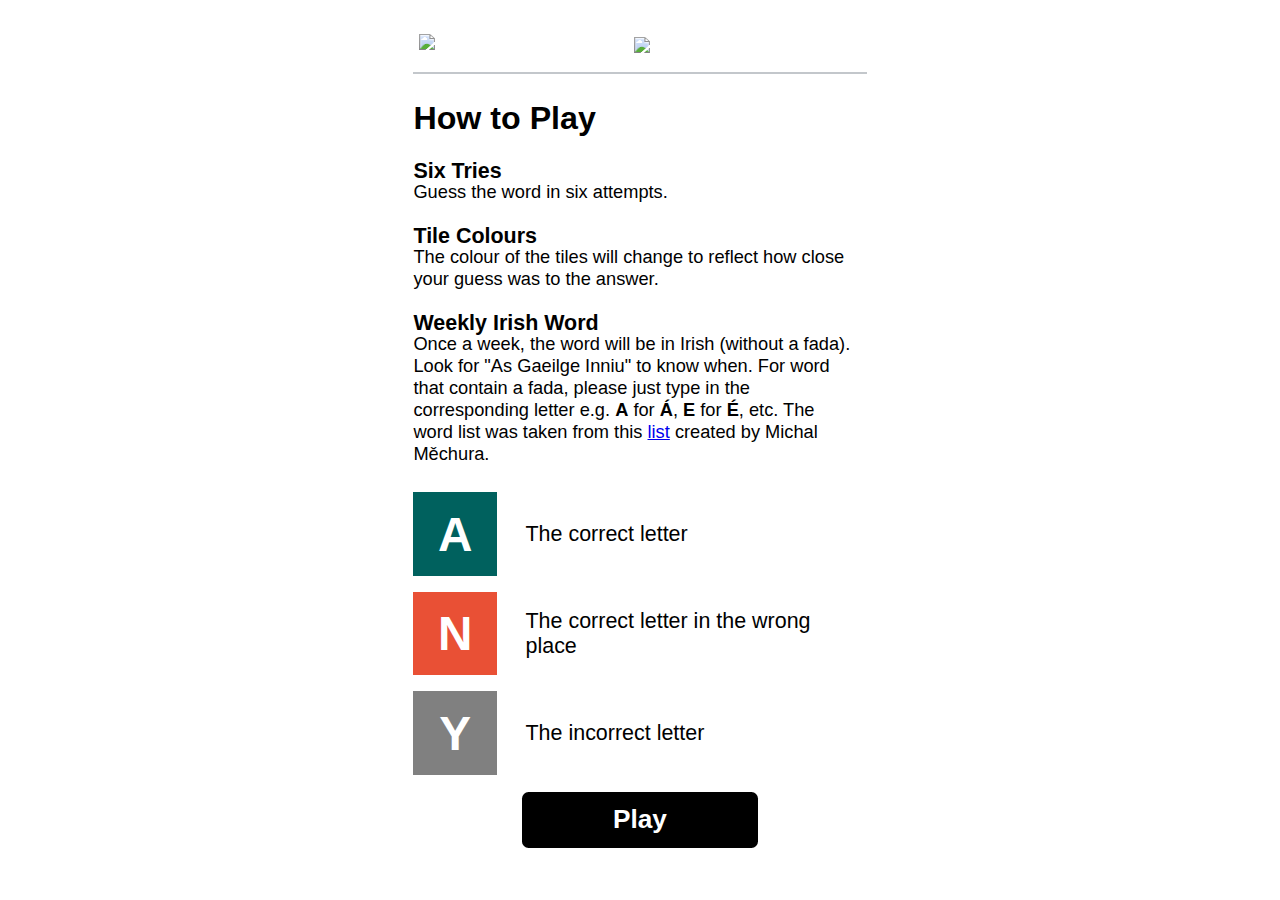
==== commit c6de4c0d: "updating copy on info and stats page, changing font of 'distribution' on stats page, updating layout" ====
--- a/index.html
+++ b/index.html
@@ -37,14 +37,14 @@
                 Tile Colours
             </p>
             <p class="info">
-                The Colour of the tiles will change to reflect how close your guess was to the answer.
+                The colour of the tiles will change to reflect how close your guess was to the answer.
             </p>
             <p class="bold reduced-margin-bottom">
                 Weekly Irish Word
             </p>
-            <p class="reduced-margin-bottom info">
+            <p class="reduced-margin-bottom-large info">
                 Once a week, the word will be in Irish (without a fada). Look for "As Gaeilge Inniu" to know when. 
-                    For word that contain a fada, please just type in the corresponding letter e.g <span class="bold">A</span> for <span
+                    For word that contain a fada, please just type in the corresponding letter e.g. <span class="bold">A</span> for <span
                     class="bold">Á</span>, <span class="bold">E</span> for <span class="bold">É</span>, etc. 
                     The word list was taken from this <a href="https://github.com/michmech/irish-word-frequency">list</a> created by Michal
                     Měchura.
@@ -62,7 +62,7 @@
                 The correct letter in the wrong place
             </p>
         </div>
-        <div class="box left reduced-margin-bottom">
+        <div class="box left reduced-margin-bottom-large">
             <div class="tile dummy" data-state="wrong">Y</div>
             <p class="text-box small">
                 The incorrect letter
@@ -197,15 +197,15 @@
                 <h4 class="statistic-data">1</h4>
                 <p class="statistic-label">longest winning run</p>
             </div>
-            <div class="statistic large">
+            <div class="statistic">
                 <h4 class="statistic-data">5.00</h4>
                 <p class="statistic-label">Average No. of turns vs 4.41 for all</p>
             </div>
         </div>
         <div class="box left">
-            <h3>
-                Distribution
-            </h3>
+            <h2>
+                Guess Distribution
+            </h2>
         </div>
         <div class="stat-bar-grid">
             <div class="box left">
--- a/styles.css
+++ b/styles.css
@@ -22,9 +22,9 @@
     font-size: clamp(0.4rem, 2.65vh, 2.5em);
 }
 
-@media screen and (max-width: 500px) {
+@media screen and (max-width: 600px) {
     html {
-        font-size: clamp(0.4rem, 4.75vw, 2.5em);
+        font-size: clamp(0.4rem, min(4.75vw, 2.65vh), 2.5em);
     }
 }
 
@@ -207,7 +207,11 @@
 }
 
 .reduced-margin-bottom {
-    margin-bottom: -.9em;
+    margin-bottom: -1em;
+}
+
+.reduced-margin-bottom-large {
+    margin-bottom: -1.6em;
 }
 
 .return-message {
@@ -256,15 +260,15 @@
 }
 
 .statistic-label {
-    font-size: 1em;
+    font-size: .65em;
 }
 
 .stats-grid {
     display: grid;
     justify-content: center;
     align-content: center;
-    grid-template-columns: repeat(3, 6em);
-    grid-template-rows: repeat(2, 4.25em);
+    grid-template-columns: repeat(5, 3em);
+    grid-template-rows: repeat(1, 4.25em);
     gap: .5em;
     margin-bottom: 1em;
     margin-top: -.5em;
@@ -514,13 +518,13 @@
 }
 
 .alert-container.stats {
-    top: clamp(1em, 80vh, 30em);
+    top: clamp(1em, 60vh, 30em);
 }
 
 .alert {
-    border: solid;
+    border: none;
     pointer-events: none;
-    background-color: lime;
+    background-color: hsl(64, 64%, 61%);
     padding: .75em;
     border-radius: .25em;
     opacity: 1;
